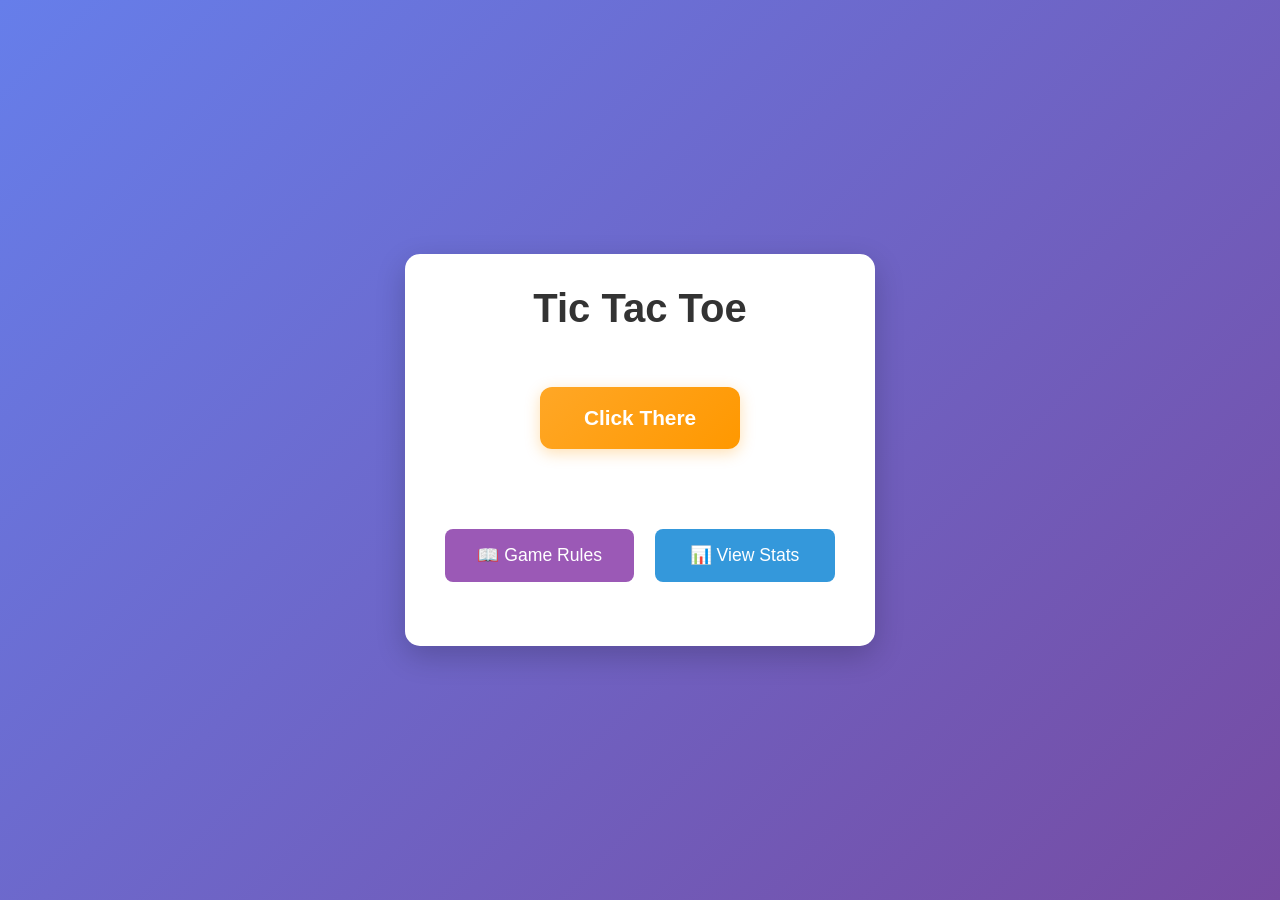
==== Game-main/index.html @ aa15bfc2 "Add files via upload reupload" ====
<!DOCTYPE html>
<html lang="en">
<head>
    <meta charset="UTF-8">
    <meta name="viewport" content="width=device-width, initial-scale=1.0">
    <title>Tic Tac Toe</title>
    <link rel="stylesheet" href="index.css">
</head>
<body>
    <div class="container">
        <h1>Tic Tac Toe</h1>
        <div class="game-modes" id="gameModes">
            <div class="mode-selection">
                <div class="player-modes">

                    <div class="timer-modes">
                        <button class="timer-btn blitz" id="pvcBlitzBtn">Click There</button>
                    </div>
                </div>
            </div>
            <button class="rules-btn" id="rulesBtn">📖 Game Rules</button>
            <button class="stats-btn" id="statsBtn">📊 View Stats</button>
        </div>
        
        <!-- Stats Menu -->
        <div class="stats-menu" id="statsMenu" style="display: none;">
            <h3>📊 Game Statistics</h3>
            <div class="stats-content">
                <div class="stats-display" id="statsDisplay">
                    <!-- Stats will be populated by JavaScript -->
                </div>
                <div class="stats-controls">
                    <button class="export-btn" id="exportLogBtn">📥 Export Log</button>
                    <button class="clear-btn" id="clearStatsBtn">🗑️ Clear Stats</button>
                </div>
            </div>
            <button class="back-btn" id="backFromStatsBtn">← Back to Menu</button>
        </div>
        
        <div class="rules-menu" id="rulesMenu" style="display: none;">
            <h3>🎮 Game Rules</h3>
            <div class="rules-content">
                <div class="rule-section">
                    <h3>⏰ Basic Rules</h3>
                    <ul>
                        <li><strong>Timer Mode:</strong> 🔥 <strong>3</strong> seconds per move</li>
                        <li><strong>Timeout Rule:</strong> If time runs out, the player loses the game immediately</li>
                        <li><strong>Winning:</strong> Get 3 X's or O's in a row (horizontal, vertical, or diagonal)</li>
                        <li><strong>Special Rule:</strong> Game continues if a swap or explosion happens during a winning turn</li>
                    </ul>
                </div>
                
                <div class="rule-section">
                    <h3>🎨 Color Effects</h3>
                    <div class="color-rules">
                        <div class="color-rule">
                            <span class="color-demo red">🔴</span>
                            <div>
                                <strong>Red - Bomb:</strong> Places a 💣 instead of X/O<br>
                                <small>Explodes in 2-3 turns, clears a random row or column</small>
                            </div>
                        </div>
                        <div class="color-rule">
                            <span class="color-demo blue">🔵</span>
                            <div>
                                <strong>Blue - Shield:</strong> Protects the cell with a glass barrier<br>
                                <small>Shields protect against ONE bomb explosion, then shatter with glass break effect</small>
                            </div>
                        </div>
                        <div class="color-rule">
                            <span class="color-demo purple">🟣</span>
                            <div>
                                <strong>Purple - Exchange:</strong> Places your piece and exchanges it with a random cell<br>
                                <small>Black hole effect shows the exchange between your piece and any random cell</small>
                            </div>
                        </div>
                    </div>
                </div>
                
                
               
            </div>
            <button class="back-btn" id="backToMenuBtn">← Back to Menu</button>
        </div>
        
        <div class="game-info" id="gameInfo" style="display: none;">
            <div class="status" id="status">Player X's turn</div>
            <div class="timer-container" id="timerContainer">
                <div class="timer-label">Time Left:</div>
                <div class="timer-display" id="timerDisplay">3</div>
                <div class="timer-bar">
                    <div class="timer-fill" id="timerFill"></div>
                </div>
            </div>
            <div class="game-controls">
                <button class="reset-btn" id="resetBtn">Reset Game</button>
                <button class="back-btn" id="backBtn">Back to Menu</button>
            </div>
        </div>
        
        <div class="game-board-container" id="gameBoardContainer" style="display: none;">
            <div class="game-board" id="gameBoard">
                <div class="cell" data-index="0"></div>
                <div class="cell" data-index="1"></div>
                <div class="cell" data-index="2"></div>
                <div class="cell" data-index="3"></div>
                <div class="cell" data-index="4"></div>
                <div class="cell" data-index="5"></div>
                <div class="cell" data-index="6"></div>
                <div class="cell" data-index="7"></div>
                <div class="cell" data-index="8"></div>
            </div>
        </div>
    </div>
    
    <!-- End Game Overlay -->
    <div class="game-end-overlay" id="gameEndOverlay" style="display: none;">
        <div class="end-game-modal">
            <div class="end-game-icon" id="endGameIcon">🎉</div>
            <h2 class="end-game-title" id="endGameTitle">You Win!</h2>
            <p class="end-game-message" id="endGameMessage">Congratulations! You got 4 in a row!</p>
            <button class="try-again-btn" id="tryAgainBtn">
                <span class="try-again-icon">🔄</span>
                Try Again
            </button>
        </div>
    </div>
    
    <script src="gameLogger.js"></script>
    <script src="index.js"></script>
</body>
</html>
---- Game-main/index.css ----
* {
    margin: 0;
    padding: 0;
    box-sizing: border-box;
}

body {
    font-family: 'Arial', sans-serif;
    background: linear-gradient(135deg, #667eea 0%, #764ba2 100%);
    min-height: 100vh;
    display: flex;
    justify-content: center;
    align-items: center;
    /* Prevent scrollbar flickering during animations */
    overflow-x: hidden;
    padding: 1rem;
}

.container {
    text-align: center;
    background: white;
    padding: 2rem;
    border-radius: 15px;
    box-shadow: 0 10px 30px rgba(0, 0, 0, 0.2);
    /* Prevent container resize during animations */
    min-width: 400px;
    max-width: 90vw;
    box-sizing: border-box;
}

h1 {
    color: #333;
    margin-bottom: 1.5rem;
    font-size: 2.5rem;
}

.game-modes {
    margin-bottom: 2rem;
}

.game-modes h2 {
    color: #333;
    margin-bottom: 1.5rem;
    font-size: 1.8rem;
}

.mode-selection {
    display: flex;
    flex-direction: column;
    gap: 2rem;
    margin-bottom: 2rem;
}

.player-modes {
    text-align: center;
}

.player-modes h3 {
    color: #333;
    margin-bottom: 1rem;
    font-size: 1.3rem;
}

.timer-modes {
    display: flex;
    justify-content: center;
    align-items: center;
    gap: 1.5rem;
    flex-wrap: wrap;
    margin: 2rem 0;
}

.timer-btn {
    border: none;
    padding: 1.2rem 2.5rem;
    border-radius: 12px;
    font-size: 1.3rem;
    cursor: pointer;
    transition: all 0.3s ease;
    min-width: 200px;
    font-weight: bold;
    color: white;
    position: relative;
    overflow: hidden;
    animation: button-pulse 2s ease-in-out infinite;
    box-shadow: 0 4px 15px rgba(255, 152, 0, 0.3);
}

.timer-btn.blitz {
    background: linear-gradient(135deg, #ffa726 0%, #ff9800 100%);
}

.timer-btn.blitz:hover {
    background: linear-gradient(135deg, #ff9800 0%, #f57c00 100%);
    transform: translateY(-3px) scale(1.05);
    box-shadow: 0 8px 25px rgba(255, 152, 0, 0.6);
    animation: button-hover-glow 0.6s ease-in-out infinite alternate;
}

.rules-btn {
    background: #9b59b6;
    color: white;
    border: none;
    padding: 1rem 2rem;
    margin: 1rem 0.5rem 0 0.5rem;
    border-radius: 8px;
    font-size: 1.1rem;
    cursor: pointer;
    transition: background 0.3s ease;
    min-width: 180px;
}

.rules-btn:hover {
    background: #8e44ad;
}

.stats-btn {
    background: #3498db;
    color: white;
    border: none;
    padding: 1rem 2rem;
    margin: 1rem 0.5rem 0 0.5rem;
    border-radius: 8px;
    font-size: 1.1rem;
    cursor: pointer;
    transition: background 0.3s ease;
    min-width: 180px;
}

.stats-btn:hover {
    background: #2980b9;
}

.rules-menu {
    text-align: left;
    max-width: 600px;
    margin: 0 auto;
}

.stats-menu {
    text-align: left;
    max-width: 600px;
    margin: 0 auto;
}

.rules-menu h2, .stats-menu h3 {
    text-align: center;
    color: #333;
    margin-bottom: 1.5rem;
    font-size: 2rem;
}

.rules-content, .stats-content {
    background: rgba(255, 255, 255, 0.1);
    padding: 1.5rem;
    border-radius: 10px;
    margin-bottom: 1.5rem;
    max-height: 400px;
    overflow-y: auto;
}

.stats-display {
    margin-bottom: 1.5rem;
}

.stat-item {
    display: flex;
    justify-content: space-between;
    align-items: center;
    padding: 0.8rem 0;
    border-bottom: 1px solid rgba(0, 0, 0, 0.1);
}

.stat-item:last-child {
    border-bottom: none;
}

.stat-label {
    font-weight: bold;
    color: #333;
}

.stat-value {
    color: #666;
    font-weight: bold;
}

.stat-value.win {
    color: #27ae60;
}

.stat-value.loss {
    color: #e74c3c;
}

.stat-value.draw {
    color: #f39c12;
}

.stat-value.timeout {
    color: #8e44ad;
}

.stats-controls {
    display: flex;
    gap: 1rem;
    justify-content: center;
    flex-wrap: wrap;
}

.export-btn, .clear-btn {
    background: #27ae60;
    color: white;
    border: none;
    padding: 0.8rem 1.5rem;
    border-radius: 8px;
    font-size: 1rem;
    cursor: pointer;
    transition: background 0.3s ease;
    flex: 1;
    max-width: 150px;
}

.export-btn:hover {
    background: #229954;
}

.clear-btn {
    background: #e74c3c;
}

.clear-btn:hover {
    background: #c0392b;
}

.rule-section {
    margin-bottom: 1.5rem;
    padding-bottom: 1rem;
    border-bottom: 1px solid rgba(0, 0, 0, 0.1);
}

.rule-section:last-child {
    border-bottom: none;
    margin-bottom: 0;
}

.rule-section h3 {
    color: #444;
    margin-bottom: 0.8rem;
    font-size: 1.3rem;
}

.rule-section ul {
    list-style: none;
    padding-left: 0;
}

.rule-section li {
    margin-bottom: 0.5rem;
    padding-left: 1rem;
    position: relative;
}

.rule-section li::before {
    content: "•";
    color: #667eea;
    font-weight: bold;
    position: absolute;
    left: 0;
}

.rule-section strong {
    color: #333;
}

.rule-section small {
    color: #666;
    font-style: italic;
}

.color-rules {
    display: flex;
    flex-direction: column;
    gap: 1rem;
}

.color-rule {
    display: flex;
    align-items: flex-start;
    gap: 1rem;
    padding: 0.8rem;
    background: rgba(255, 255, 255, 0.5);
    border-radius: 8px;
}

.color-demo {
    font-size: 1.5rem;
    min-width: 30px;
    text-align: center;
}

.color-demo.red {
    filter: drop-shadow(0 0 5px rgba(229, 62, 62, 0.6));
}

.color-demo.blue {
    filter: drop-shadow(0 0 5px rgba(43, 119, 230, 0.6));
}

.color-demo.purple {
    filter: drop-shadow(0 0 5px rgba(156, 39, 176, 0.6));
}

.game-info {
    margin-bottom: 1.5rem;
}

.status {
    font-size: 1.2rem;
    font-weight: bold;
    color: #555;
    margin-bottom: 1rem;
}

.timer-container {
    margin-bottom: 1rem;
    padding: 1rem;
    background: rgba(255, 255, 255, 0.1);
    border-radius: 10px;
    border: 2px solid #ddd;
    transition: all 0.3s ease;
}

.timer-container.warning {
    border-color: #ff6b6b;
    background: rgba(255, 107, 107, 0.1);
    animation: timer-warning 0.5s ease-in-out infinite alternate;
}

.timer-label {
    font-size: 0.9rem;
    color: #666;
    margin-bottom: 0.5rem;
}

.timer-display {
    font-size: 2rem;
    font-weight: bold;
    color: #333;
    margin-bottom: 0.5rem;
    transition: color 0.3s ease;
}

.timer-display.warning {
    color: #ff4757;
    animation: timer-pulse 0.3s ease-in-out infinite alternate;
}

.timer-bar {
    width: 100%;
    height: 8px;
    background: #e0e0e0;
    border-radius: 4px;
    overflow: hidden;
}

.timer-fill {
    height: 100%;
    background: linear-gradient(90deg, #ffa726 0%, #ff9800 100%);
    border-radius: 4px;
    transition: width 0.1s linear, background 0.3s ease;
}

.timer-fill.warning {
    background: linear-gradient(90deg, #ff6b6b 0%, #ff4757 100%) !important;
    animation: timer-bar-pulse 0.2s ease-in-out infinite alternate;
}

.game-controls {
    display: flex;
    justify-content: center;
    gap: 1rem;
    margin-top: 1rem;
}

.reset-btn, .back-btn {
    background: #667eea;
    color: white;
    border: none;
    padding: 0.8rem 1.5rem;
    border-radius: 8px;
    font-size: 1rem;
    cursor: pointer;
    transition: background 0.3s ease;
    flex: 1;
    max-width: 150px;
}

.reset-btn:hover, .back-btn:hover {
    background: #5a6fd8;
}

.back-btn {
    background: #95a5a6;
}

.back-btn:hover {
    background: #7f8c8d;
}

.game-board-container {
    /* Fixed container to prevent layout shifts during animations */
    width: 310px;
    height: 310px;
    margin: 0 auto;
    display: flex;
    justify-content: center;
    align-items: center;
    /* Ensure animations don't affect layout */
    overflow: visible;
}

.game-board {
    display: grid;
    grid-template-columns: repeat(3, 1fr);
    gap: 5px;
    width: 300px;
    height: 300px;
    background: #333;
    padding: 5px;
    border-radius: 10px;
    /* Fix for resize bug - contain animations within fixed bounds */
    transform-origin: center center;
    will-change: transform;
}

.cell {
    width: 90px;
    height: 90px;
    background: white;
    display: flex;
    justify-content: center;
    align-items: center;
    font-size: 2rem;
    font-weight: bold;
    cursor: pointer;
    transition: background 0.3s ease;
    border-radius: 5px;
    position: relative;
    overflow: hidden;
}

.cell.color-red {
    background: #e53e3e !important;
    animation: pulse-red 0.5s ease-in-out;
}

.cell.color-blue {
    background: #2b77e6 !important;
    animation: pulse-blue 0.5s ease-in-out;
}

.cell.shielded {
    background: linear-gradient(135deg, 
        rgba(255, 255, 255, 0.3) 0%, 
        rgba(43, 119, 230, 0.4) 25%, 
        rgba(255, 255, 255, 0.2) 50%, 
        rgba(43, 119, 230, 0.4) 75%, 
        rgba(255, 255, 255, 0.3) 100%) !important;
    backdrop-filter: blur(10px);
    border: 2px solid rgba(43, 119, 230, 0.6);
    box-shadow: 
        inset 0 1px 0 rgba(255, 255, 255, 0.6),
        inset 0 -1px 0 rgba(0, 0, 0, 0.1),
        0 0 20px rgba(43, 119, 230, 0.4);
    animation: glass-shimmer 2s ease-in-out infinite;
}

.cell.color-purple {
    background: #9c27b0 !important;
    animation: pulse-purple 0.5s ease-in-out;
}

.cell.bomb-active {
    background: #ff4757 !important;
    animation: bomb-pulse 1s ease-in-out infinite;
}

.cell.exploding {
    animation: mega-explosion 1.5s ease-out;
    z-index: 20;
}

.cell.enhanced-swap {
    animation: enhanced-swap-animation 2s ease-in-out;
    z-index: 15;
}

.cell.swap-trail {
    animation: swap-trail-effect 2s ease-in-out;
    z-index: 12;
}

@keyframes pulse-red {
    0% { transform: scale(1); }
    50% { transform: scale(1.05); box-shadow: 0 0 20px rgba(229, 62, 62, 0.6); }
    100% { transform: scale(1); }
}

@keyframes pulse-blue {
    0% { transform: scale(1); }
    50% { transform: scale(1.05); box-shadow: 0 0 20px rgba(43, 119, 230, 0.6); }
    100% { transform: scale(1); }
}

@keyframes pulse-purple {
    0% { transform: scale(1); }
    50% { transform: scale(1.05); box-shadow: 0 0 20px rgba(156, 39, 176, 0.6); }
    100% { transform: scale(1); }
}

@keyframes glass-shimmer {
    0% { 
        background: linear-gradient(135deg, 
            rgba(255, 255, 255, 0.3) 0%, 
            rgba(43, 119, 230, 0.4) 25%, 
            rgba(255, 255, 255, 0.2) 50%, 
            rgba(43, 119, 230, 0.4) 75%, 
            rgba(255, 255, 255, 0.3) 100%) !important;
    }
    50% { 
        background: linear-gradient(135deg, 
            rgba(255, 255, 255, 0.5) 0%, 
            rgba(43, 119, 230, 0.6) 25%, 
            rgba(255, 255, 255, 0.4) 50%, 
            rgba(43, 119, 230, 0.6) 75%, 
            rgba(255, 255, 255, 0.5) 100%) !important;
    }
    100% { 
        background: linear-gradient(135deg, 
            rgba(255, 255, 255, 0.3) 0%, 
            rgba(43, 119, 230, 0.4) 25%, 
            rgba(255, 255, 255, 0.2) 50%, 
            rgba(43, 119, 230, 0.4) 75%, 
            rgba(255, 255, 255, 0.3) 100%) !important;
    }
}

@keyframes timer-warning {
    0% { 
        box-shadow: 0 0 5px rgba(255, 107, 107, 0.5);
        transform: scale(1);
        border-color: #ff6b6b;
    }
    50% { 
        box-shadow: 0 0 30px rgba(255, 71, 87, 1);
        transform: scale(1.05);
        border-color: #ff4757;
    }
    100% { 
        box-shadow: 0 0 5px rgba(255, 107, 107, 0.5);
        transform: scale(1);
        border-color: #ff6b6b;
    }
}

@keyframes timer-pulse {
    0% { 
        transform: scale(1);
        text-shadow: 0 0 5px rgba(255, 71, 87, 0.5);
    }
    100% { 
        transform: scale(1.05);
        text-shadow: 0 0 15px rgba(255, 71, 87, 0.8);
    }
}

@keyframes timer-bar-pulse {
    0% { 
        box-shadow: 0 0 5px rgba(255, 107, 107, 0.5);
    }
    100% { 
        box-shadow: 0 0 15px rgba(255, 107, 107, 0.8);
    }
}

@keyframes enhanced-swap-animation {
    0% { 
        transform: scale(1) rotate(0deg);
        opacity: 1;
        box-shadow: 0 0 0 rgba(196, 69, 105, 0);
        border-radius: 5px;
    }
    10% { 
        transform: scale(1.3) rotate(45deg);
        opacity: 0.9;
        box-shadow: 0 0 25px rgba(196, 69, 105, 0.7);
        border-radius: 50%;
    }
    25% { 
        transform: scale(0.7) rotate(180deg);
        opacity: 0.6;
        box-shadow: 0 0 40px rgba(196, 69, 105, 0.9);
        background: radial-gradient(circle, #e74c3c 0%, #9b59b6 50%, #3498db 100%);
    }
    50% { 
        transform: scale(0.3) rotate(360deg);
        opacity: 0.2;
        box-shadow: 0 0 60px rgba(196, 69, 105, 1);
        background: radial-gradient(circle, #f39c12 0%, #e74c3c 30%, #9b59b6 70%);
        border-radius: 50%;
    }
    75% { 
        transform: scale(0.7) rotate(540deg);
        opacity: 0.6;
        box-shadow: 0 0 40px rgba(196, 69, 105, 0.9);
        background: radial-gradient(circle, #3498db 0%, #9b59b6 50%, #e74c3c 100%);
    }
    90% { 
        transform: scale(1.3) rotate(675deg);
        opacity: 0.9;
        box-shadow: 0 0 25px rgba(196, 69, 105, 0.7);
        border-radius: 50%;
    }
    100% { 
        transform: scale(1) rotate(720deg);
        opacity: 1;
        box-shadow: 0 0 0 rgba(196, 69, 105, 0);
        border-radius: 5px;
    }
}

@keyframes swap-trail-effect {
    0% { 
        box-shadow: 0 0 0 rgba(196, 69, 105, 0);
    }
    20% { 
        box-shadow: 
            0 0 20px rgba(196, 69, 105, 0.6),
            inset 0 0 20px rgba(255, 255, 255, 0.3);
    }
    50% { 
        box-shadow: 
            0 0 40px rgba(196, 69, 105, 0.8),
            inset 0 0 30px rgba(255, 255, 255, 0.5),
            0 0 60px rgba(155, 89, 182, 0.6);
    }
    80% { 
        box-shadow: 
            0 0 20px rgba(196, 69, 105, 0.6),
            inset 0 0 20px rgba(255, 255, 255, 0.3);
    }
    100% { 
        box-shadow: 0 0 0 rgba(196, 69, 105, 0);
    }
}

@keyframes black-hole-animation {
    0% { 
        opacity: 0;
        transform: scale(0) rotate(0deg);
        background: radial-gradient(circle, 
            rgba(0, 0, 0, 0) 0%, 
            rgba(75, 0, 130, 0.3) 30%, 
            rgba(0, 0, 0, 0.8) 70%, 
            rgba(0, 0, 0, 1) 100%);
        box-shadow: 0 0 0 rgba(75, 0, 130, 0);
    }
    15% { 
        opacity: 1;
        transform: scale(0.5) rotate(180deg);
        background: radial-gradient(circle, 
            rgba(138, 43, 226, 0.8) 0%, 
            rgba(75, 0, 130, 0.9) 30%, 
            rgba(25, 25, 112, 0.95) 70%, 
            rgba(0, 0, 0, 1) 100%);
        box-shadow: 0 0 30px rgba(75, 0, 130, 0.8);
    }
    30% { 
        opacity: 1;
        transform: scale(1) rotate(360deg);
        background: radial-gradient(circle, 
            rgba(255, 255, 255, 0.1) 0%, 
            rgba(138, 43, 226, 0.6) 20%, 
            rgba(75, 0, 130, 0.9) 40%, 
            rgba(25, 25, 112, 0.98) 70%, 
            rgba(0, 0, 0, 1) 100%);
        box-shadow: 
            0 0 50px rgba(75, 0, 130, 1),
            inset 0 0 30px rgba(0, 0, 0, 0.8);
    }
    50% { 
        opacity: 1;
        transform: scale(1.2) rotate(540deg);
        background: radial-gradient(circle, 
            rgba(255, 255, 255, 0.2) 0%, 
            rgba(138, 43, 226, 0.4) 15%, 
            rgba(75, 0, 130, 0.8) 35%, 
            rgba(25, 25, 112, 0.95) 60%, 
            rgba(0, 0, 0, 1) 100%);
        box-shadow: 
            0 0 80px rgba(75, 0, 130, 1),
            0 0 120px rgba(138, 43, 226, 0.6),
            inset 0 0 40px rgba(0, 0, 0, 0.9);
    }
    70% { 
        opacity: 1;
        transform: scale(1) rotate(720deg);
        background: radial-gradient(circle, 
            rgba(138, 43, 226, 0.6) 0%, 
            rgba(75, 0, 130, 0.9) 30%, 
            rgba(25, 25, 112, 0.98) 70%, 
            rgba(0, 0, 0, 1) 100%);
        box-shadow: 0 0 50px rgba(75, 0, 130, 0.8);
    }
    85% { 
        opacity: 1;
        transform: scale(0.5) rotate(900deg);
        background: radial-gradient(circle, 
            rgba(75, 0, 130, 0.3) 30%, 
            rgba(0, 0, 0, 0.8) 70%, 
            rgba(0, 0, 0, 1) 100%);
        box-shadow: 0 0 20px rgba(75, 0, 130, 0.4);
    }
    100% { 
        opacity: 0;
        transform: scale(0) rotate(1080deg);
        background: radial-gradient(circle, 
            rgba(0, 0, 0, 0) 0%, 
            rgba(75, 0, 130, 0) 30%, 
            rgba(0, 0, 0, 0) 70%, 
            rgba(0, 0, 0, 0) 100%);
        box-shadow: 0 0 0 rgba(75, 0, 130, 0);
    }
}

@keyframes black-hole-pull {
    0% { 
        transform: scale(1);
        filter: brightness(1);
    }
    20% { 
        transform: scale(0.95);
        filter: brightness(0.8) blur(1px);
    }
    40% { 
        transform: scale(0.9);
        filter: brightness(0.6) blur(2px);
    }
    60% { 
        transform: scale(0.95);
        filter: brightness(0.8) blur(1px);
    }
    80% { 
        transform: scale(1.05);
        filter: brightness(1.2);
    }
    100% { 
        transform: scale(1);
        filter: brightness(1);
    }
}

.cell.black-hole-pull {
    animation: black-hole-pull 3s ease-in-out;
}

@keyframes bomb-pulse {
    0% { box-shadow: 0 0 5px rgba(255, 71, 87, 0.5); }
    50% { box-shadow: 0 0 20px rgba(255, 71, 87, 0.8); }
    100% { box-shadow: 0 0 5px rgba(255, 71, 87, 0.5); }
}

@keyframes mega-explosion {
    0% { 
        transform: scale(1) rotate(0deg); 
        background: #ff4757;
        box-shadow: 0 0 0 rgba(255, 71, 87, 0);
        border-radius: 5px;
    }
    10% { 
        transform: scale(1.2) rotate(5deg); 
        background: #ff6348;
        box-shadow: 0 0 20px rgba(255, 99, 72, 0.6);
    }
    20% { 
        transform: scale(1.8) rotate(-10deg); 
        background: #ff7675;
        box-shadow: 0 0 40px rgba(255, 118, 117, 0.8);
        border-radius: 50%;
    }
    30% { 
        transform: scale(2.5) rotate(15deg); 
        background: radial-gradient(circle, #ffeb3b 0%, #ff9800 30%, #f44336 70%);
        box-shadow: 
            0 0 60px rgba(255, 235, 59, 1),
            0 0 100px rgba(255, 152, 0, 0.8),
            0 0 140px rgba(244, 67, 54, 0.6);
    }
    50% { 
        transform: scale(3.2) rotate(-20deg); 
        background: radial-gradient(circle, #fff 0%, #ffeb3b 20%, #ff5722 50%, #d32f2f 80%);
        box-shadow: 
            0 0 80px rgba(255, 255, 255, 1),
            0 0 120px rgba(255, 235, 59, 1),
            0 0 160px rgba(255, 87, 34, 0.8),
            0 0 200px rgba(211, 47, 47, 0.6);
        border-radius: 50%;
    }
    70% { 
        transform: scale(2.8) rotate(25deg); 
        background: radial-gradient(circle, #ffeb3b 0%, #ff9800 40%, #f44336 80%);
        box-shadow: 
            0 0 60px rgba(255, 235, 59, 0.8),
            0 0 100px rgba(255, 152, 0, 0.6),
            0 0 140px rgba(244, 67, 54, 0.4);
    }
    85% { 
        transform: scale(1.5) rotate(-10deg); 
        background: #fdcb6e;
        box-shadow: 0 0 30px rgba(253, 203, 110, 0.6);
        border-radius: 20%;
    }
    100% { 
        transform: scale(1) rotate(0deg); 
        background: white;
        box-shadow: none;
        border-radius: 5px;
    }
}

.cell:hover {
    background: #f0f0f0;
}

.cell.x {
    color: #e74c3c;
}

.cell.o {
    color: #3498db;
}

.winner {
    background: #2ecc71 !important;
    color: white !important;
}

.game-over .cell {
    cursor: not-allowed;
}

.game-over .cell:hover {
    background: white;
}

/* Winning and Losing Animations */
.winning-animation {
    animation: board-celebration 3s ease-in-out;
}

.losing-animation {
    animation: board-defeat 3s ease-in-out;
}

.cell.celebration {
    animation: cell-celebration 2s ease-in-out;
}

.cell.defeat {
    animation: cell-defeat 2s ease-in-out;
}

.cell.vanish {
    animation: cell-vanish 2.5s ease-in-out forwards;
}

@keyframes board-celebration {
    0% { transform: scale(1); }
    20% { transform: scale(1.02) rotate(1deg); }
    40% { transform: scale(1.04) rotate(-1deg); }
    60% { transform: scale(1.02) rotate(0.5deg); }
    80% { transform: scale(1.01) rotate(-0.5deg); }
    100% { transform: scale(1) rotate(0deg); }
}

@keyframes board-defeat {
    0% { transform: scale(1); filter: brightness(1); }
    25% { transform: scale(0.98); filter: brightness(0.8) grayscale(0.2); }
    50% { transform: scale(0.96); filter: brightness(0.6) grayscale(0.4); }
    75% { transform: scale(0.98); filter: brightness(0.8) grayscale(0.2); }
    100% { transform: scale(1); filter: brightness(1) grayscale(0); }
}

@keyframes cell-celebration {
    0% { 
        transform: scale(1) rotate(0deg);
        background: white;
        box-shadow: 0 0 0 rgba(255, 215, 0, 0);
    }
    25% { 
        transform: scale(1.2) rotate(10deg);
        background: linear-gradient(45deg, #ffd700, #ffed4e);
        box-shadow: 0 0 20px rgba(255, 215, 0, 0.8);
    }
    50% { 
        transform: scale(1.3) rotate(-10deg);
        background: linear-gradient(45deg, #ffed4e, #ffd700);
        box-shadow: 0 0 30px rgba(255, 215, 0, 1);
    }
    75% { 
        transform: scale(1.1) rotate(5deg);
        background: linear-gradient(45deg, #ffd700, #ffed4e);
        box-shadow: 0 0 20px rgba(255, 215, 0, 0.8);
    }
    100% { 
        transform: scale(1) rotate(0deg);
        background: white;
        box-shadow: 0 0 0 rgba(255, 215, 0, 0);
    }
}

@keyframes cell-defeat {
    0% { 
        transform: scale(1);
        background: white;
        filter: brightness(1);
    }
    25% { 
        transform: scale(0.9);
        background: #bdc3c7;
        filter: brightness(0.8) grayscale(0.5);
    }
    50% { 
        transform: scale(0.8);
        background: #95a5a6;
        filter: brightness(0.6) grayscale(0.8);
    }
    75% { 
        transform: scale(0.9);
        background: #bdc3c7;
        filter: brightness(0.8) grayscale(0.5);
    }
    100% { 
        transform: scale(1);
        background: white;
        filter: brightness(1) grayscale(0);
    }
}

@keyframes cell-vanish {
    0% { 
        transform: scale(1) rotate(0deg);
        opacity: 1;
        filter: brightness(1) blur(0px);
        color: inherit;
    }
    20% { 
        transform: scale(1.1) rotate(10deg);
        opacity: 0.8;
        filter: brightness(0.8) blur(1px);
        color: #e74c3c;
    }
    40% { 
        transform: scale(0.9) rotate(-15deg);
        opacity: 0.6;
        filter: brightness(0.6) blur(2px);
        color: #c0392b;
    }
    60% { 
        transform: scale(0.7) rotate(20deg);
        opacity: 0.4;
        filter: brightness(0.4) blur(3px);
        color: #a93226;
    }
    80% { 
        transform: scale(0.3) rotate(-30deg);
        opacity: 0.2;
        filter: brightness(0.2) blur(4px);
        color: #922b21;
    }
    100% { 
        transform: scale(0) rotate(45deg);
        opacity: 0;
        filter: brightness(0) blur(5px);
        color: transparent;
    }
}

@keyframes confetti-fall {
    0% { 
        transform: translateY(-10px) rotate(0deg);
        opacity: 1;
    }
    100% { 
        transform: translateY(100vh) rotate(720deg);
        opacity: 0;
    }
}

@keyframes rain-fall {
    0% { 
        transform: translateY(-20px);
        opacity: 0.7;
    }
    100% { 
        transform: translateY(100vh);
        opacity: 0;
    }
}

@keyframes vanish-particle {
    0% { 
        transform: translate(0, 0) scale(1);
        opacity: 1;
        background: #e74c3c;
    }
    50% { 
        transform: translate(calc(var(--end-x) - 50%), calc(var(--end-y) - 50%)) scale(1.2);
        opacity: 0.8;
        background: #c0392b;
    }
    100% { 
        transform: translate(calc(var(--end-x) - 100%), calc(var(--end-y) - 100%)) scale(0);
        opacity: 0;
        background: #922b21;
    }
}

/* Responsive design */
@media (max-width: 768px) {
    .container {
        min-width: 320px;
        padding: 1rem;
    }
    
    .game-board-container {
        width: 280px;
        height: 280px;
    }
    
    .game-board {
        width: 270px;
        height: 270px;
    }
    
    .cell {
        width: 80px;
        height: 80px;
        font-size: 1.8rem;
    }
}

/* Button Animations */
@keyframes button-pulse {
    0% { 
        transform: scale(1);
        box-shadow: 0 4px 15px rgba(255, 152, 0, 0.3);
    }
    50% { 
        transform: scale(1.02);
        box-shadow: 0 6px 20px rgba(255, 152, 0, 0.5);
    }
    100% { 
        transform: scale(1);
        box-shadow: 0 4px 15px rgba(255, 152, 0, 0.3);
    }
}

@keyframes button-hover-glow {
    0% { 
        box-shadow: 0 8px 25px rgba(255, 152, 0, 0.6);
    }
    100% { 
        box-shadow: 0 12px 35px rgba(255, 152, 0, 0.8);
    }
}

/* Add a subtle shine effect */
.timer-btn::before {
    content: '';
    position: absolute;
    top: 0;
    left: -100%;
    width: 100%;
    height: 100%;
    background: linear-gradient(90deg, transparent, rgba(255, 255, 255, 0.3), transparent);
    transition: left 0.6s ease;
}

.timer-btn:hover::before {
    left: 100%;
}
/* Glass Break Effect for Shield Destruction */
.cell.shield-breaking {
    animation: glass-break 1s ease-out forwards;
}

@keyframes glass-break {
    0% { 
        background: linear-gradient(135deg, 
            rgba(255, 255, 255, 0.3) 0%, 
            rgba(43, 119, 230, 0.4) 25%, 
            rgba(255, 255, 255, 0.2) 50%, 
            rgba(43, 119, 230, 0.4) 75%, 
            rgba(255, 255, 255, 0.3) 100%) !important;
        border: 2px solid rgba(43, 119, 230, 0.6);
        box-shadow: 
            inset 0 1px 0 rgba(255, 255, 255, 0.6),
            inset 0 -1px 0 rgba(0, 0, 0, 0.1),
            0 0 20px rgba(43, 119, 230, 0.4);
        transform: scale(1);
        opacity: 1;
    }
    20% { 
        background: linear-gradient(135deg, 
            rgba(255, 255, 255, 0.8) 0%, 
            rgba(43, 119, 230, 0.8) 25%, 
            rgba(255, 255, 255, 0.6) 50%, 
            rgba(43, 119, 230, 0.8) 75%, 
            rgba(255, 255, 255, 0.8) 100%) !important;
        border: 2px solid rgba(43, 119, 230, 1);
        box-shadow: 
            inset 0 2px 0 rgba(255, 255, 255, 1),
            inset 0 -2px 0 rgba(0, 0, 0, 0.3),
            0 0 40px rgba(43, 119, 230, 0.8);
        transform: scale(1.05);
    }
    40% { 
        background: linear-gradient(135deg, 
            rgba(255, 255, 255, 0.1) 0%, 
            rgba(43, 119, 230, 0.2) 25%, 
            rgba(255, 255, 255, 0.05) 50%, 
            rgba(43, 119, 230, 0.2) 75%, 
            rgba(255, 255, 255, 0.1) 100%) !important;
        border: 2px solid rgba(43, 119, 230, 0.3);
        box-shadow: 
            inset 0 0 10px rgba(255, 255, 255, 0.3),
            0 0 20px rgba(43, 119, 230, 0.2);
        transform: scale(0.95);
        opacity: 0.7;
    }
    60% { 
        background: rgba(255, 255, 255, 0.05) !important;
        border: 1px solid rgba(43, 119, 230, 0.1);
        box-shadow: none;
        transform: scale(0.9);
        opacity: 0.4;
    }
    80% { 
        background: transparent !important;
        border: none;
        transform: scale(0.85);
        opacity: 0.2;
    }
    100% { 
        background: white !important;
        border: none;
        box-shadow: none;
        transform: scale(1);
        opacity: 1;
    }
}

/* Glass shard particles effect */
.cell.glass-shards::after {
    content: '';
    position: absolute;
    top: 0;
    left: 0;
    right: 0;
    bottom: 0;
    background: radial-gradient(circle at 30% 30%, rgba(43, 119, 230, 0.3) 2px, transparent 2px),
                radial-gradient(circle at 70% 20%, rgba(255, 255, 255, 0.4) 1px, transparent 1px),
                radial-gradient(circle at 20% 80%, rgba(43, 119, 230, 0.2) 1.5px, transparent 1.5px),
                radial-gradient(circle at 80% 70%, rgba(255, 255, 255, 0.3) 1px, transparent 1px),
                radial-gradient(circle at 50% 60%, rgba(43, 119, 230, 0.25) 1px, transparent 1px);
    animation: glass-shards-fall 0.8s ease-out forwards;
    pointer-events: none;
}

@keyframes glass-shards-fall {
    0% { 
        opacity: 1;
        transform: scale(1) rotate(0deg);
    }
    50% { 
        opacity: 0.6;
        transform: scale(1.2) rotate(180deg);
    }
    100% { 
        opacity: 0;
        transform: scale(0.5) rotate(360deg) translateY(20px);
    }
}
/* End Game Overlay */
.game-end-overlay {
    position: fixed;
    top: 0;
    left: 0;
    width: 100%;
    height: 100%;
    background: rgba(0, 0, 0, 0);
    display: flex;
    justify-content: center;
    align-items: center;
    z-index: 1000;
    backdrop-filter: blur(0px);
    transition: all 0.6s ease;
}

.game-end-overlay.show {
    background: rgba(0, 0, 0, 0.8);
    backdrop-filter: blur(10px);
    animation: overlay-fade-in 0.6s ease-out;
}

.end-game-modal {
    background: linear-gradient(135deg, #667eea 0%, #764ba2 100%);
    padding: 3rem 2.5rem;
    border-radius: 20px;
    text-align: center;
    box-shadow: 0 20px 60px rgba(0, 0, 0, 0.3);
    transform: scale(0) rotate(180deg);
    opacity: 0;
    transition: all 0.6s cubic-bezier(0.68, -0.55, 0.265, 1.55);
    max-width: 400px;
    width: 90%;
    border: 3px solid rgba(255, 255, 255, 0.2);
}

.game-end-overlay.show .end-game-modal {
    transform: scale(1) rotate(0deg);
    opacity: 1;
    animation: modal-bounce 0.8s cubic-bezier(0.68, -0.55, 0.265, 1.55) 0.2s both;
}

.end-game-icon {
    font-size: 4rem;
    margin-bottom: 1rem;
    animation: icon-pulse 2s ease-in-out infinite;
    display: inline-block;
}

.end-game-title {
    color: white;
    font-size: 2.5rem;
    margin-bottom: 1rem;
    text-shadow: 0 2px 10px rgba(0, 0, 0, 0.3);
    animation: title-glow 3s ease-in-out infinite alternate;
}

.end-game-message {
    color: rgba(255, 255, 255, 0.9);
    font-size: 1.2rem;
    margin-bottom: 2rem;
    line-height: 1.5;
}

.try-again-btn {
    background: linear-gradient(135deg, #ffa726 0%, #ff9800 100%);
    color: white;
    border: none;
    padding: 1rem 2.5rem;
    border-radius: 50px;
    font-size: 1.3rem;
    font-weight: bold;
    cursor: pointer;
    transition: all 0.3s ease;
    box-shadow: 0 8px 25px rgba(255, 152, 0, 0.4);
    display: flex;
    align-items: center;
    justify-content: center;
    gap: 0.8rem;
    margin: 0 auto;
    min-width: 180px;
    position: relative;
    overflow: hidden;
}

.try-again-btn:hover {
    background: linear-gradient(135deg, #ff9800 0%, #f57c00 100%);
    transform: translateY(-3px) scale(1.05);
    box-shadow: 0 12px 35px rgba(255, 152, 0, 0.6);
}

.try-again-btn:active {
    transform: translateY(-1px) scale(1.02);
}

.try-again-icon {
    font-size: 1.4rem;
    animation: rotate-icon 2s linear infinite;
}

.try-again-btn:hover .try-again-icon {
    animation: rotate-icon 0.5s linear infinite;
}

/* Win/Lose specific styles */
.end-game-modal.win {
    background: linear-gradient(135deg, #4CAF50 0%, #45a049 100%);
    border-color: rgba(255, 255, 255, 0.3);
}

.end-game-modal.lose {
    background: linear-gradient(135deg, #f44336 0%, #d32f2f 100%);
    border-color: rgba(255, 255, 255, 0.2);
}

.end-game-modal.draw {
    background: linear-gradient(135deg, #ff9800 0%, #f57c00 100%);
    border-color: rgba(255, 255, 255, 0.25);
}

/* Animations */
@keyframes overlay-fade-in {
    0% { 
        background: rgba(0, 0, 0, 0);
        backdrop-filter: blur(0px);
    }
    100% { 
        background: rgba(0, 0, 0, 0.8);
        backdrop-filter: blur(10px);
    }
}

@keyframes modal-bounce {
    0% { 
        transform: scale(0) rotate(180deg);
        opacity: 0;
    }
    50% { 
        transform: scale(1.1) rotate(-10deg);
        opacity: 0.8;
    }
    70% { 
        transform: scale(0.95) rotate(5deg);
        opacity: 0.9;
    }
    100% { 
        transform: scale(1) rotate(0deg);
        opacity: 1;
    }
}

@keyframes icon-pulse {
    0% { 
        transform: scale(1);
        filter: drop-shadow(0 0 10px rgba(255, 255, 255, 0.3));
    }
    50% { 
        transform: scale(1.1);
        filter: drop-shadow(0 0 20px rgba(255, 255, 255, 0.6));
    }
    100% { 
        transform: scale(1);
        filter: drop-shadow(0 0 10px rgba(255, 255, 255, 0.3));
    }
}

@keyframes title-glow {
    0% { 
        text-shadow: 0 2px 10px rgba(0, 0, 0, 0.3);
    }
    100% { 
        text-shadow: 
            0 2px 10px rgba(0, 0, 0, 0.3),
            0 0 20px rgba(255, 255, 255, 0.4),
            0 0 30px rgba(255, 255, 255, 0.2);
    }
}

@keyframes rotate-icon {
    0% { transform: rotate(0deg); }
    100% { transform: rotate(360deg); }
}

/* Particle effects for end game */
.end-game-particles {
    position: absolute;
    top: 0;
    left: 0;
    width: 100%;
    height: 100%;
    pointer-events: none;
    overflow: hidden;
}

.particle {
    position: absolute;
    width: 8px;
    height: 8px;
    background: #ffd700;
    border-radius: 50%;
    animation: particle-float 3s ease-out forwards;
}

@keyframes particle-float {
    0% { 
        transform: translateY(0) rotate(0deg) scale(0);
        opacity: 1;
    }
    50% { 
        transform: translateY(-50px) rotate(180deg) scale(1);
        opacity: 0.8;
    }
    100% { 
        transform: translateY(-100px) rotate(360deg) scale(0);
        opacity: 0;
    }
}

/* Mobile responsive for end game overlay */
@media (max-width: 768px) {
    .end-game-modal {
        padding: 2rem 1.5rem;
        margin: 1rem;
    }
    
    .end-game-icon {
        font-size: 3rem;
    }
    
    .end-game-title {
        font-size: 2rem;
    }
    
    .end-game-message {
        font-size: 1.1rem;
    }
    
    .try-again-btn {
        padding: 0.8rem 2rem;
        font-size: 1.1rem;
        min-width: 160px;
    }
}
/* Birthday Celebration Styles */
.end-game-modal.birthday {
    background: linear-gradient(135deg, #ff69b4 0%, #ffd700 25%, #ff6347 50%, #98fb98 75%, #87ceeb 100%);
    border-color: rgba(255, 255, 255, 0.4);
    animation: birthday-rainbow 3s ease-in-out infinite;
}

@keyframes birthday-rainbow {
    0% { 
        background: linear-gradient(135deg, #ff69b4 0%, #ffd700 25%, #ff6347 50%, #98fb98 75%, #87ceeb 100%);
        transform: scale(1);
    }
    50% { 
        background: linear-gradient(135deg, #87ceeb 0%, #98fb98 25%, #ff6347 50%, #ffd700 75%, #ff69b4 100%);
        transform: scale(1.02);
    }
    100% { 
        background: linear-gradient(135deg, #ff69b4 0%, #ffd700 25%, #ff6347 50%, #98fb98 75%, #87ceeb 100%);
        transform: scale(1);
    }
}

/* Anyway Animation */
.anyway-overlay {
    position: fixed;
    top: 0;
    left: 0;
    width: 100%;
    height: 100%;
    background: rgba(0, 0, 0, 0);
    display: flex;
    justify-content: center;
    align-items: center;
    z-index: 999;
    transition: all 0.6s ease;
}

.anyway-overlay.show {
    background: rgba(0, 0, 0, 0.9);
}

.anyway-content {
    text-align: center;
    transform: scale(0);
    opacity: 0;
    transition: all 0.6s cubic-bezier(0.68, -0.55, 0.265, 1.55);
}

.anyway-overlay.show .anyway-content {
    transform: scale(1);
    opacity: 1;
}

.anyway-text {
    font-size: 4rem;
    color: #ffd700;
    font-weight: bold;
    text-shadow: 0 0 20px rgba(255, 215, 0, 0.8);
    margin-bottom: 1rem;
    animation: anyway-glow 2s ease-in-out infinite alternate;
}

.anyway-subtext {
    font-size: 1.5rem;
    color: #fff;
    opacity: 0.8;
    animation: anyway-fade 1s ease-in-out 0.5s both;
}

@keyframes anyway-glow {
    0% { 
        text-shadow: 0 0 20px rgba(255, 215, 0, 0.8);
        transform: scale(1);
    }
    100% { 
        text-shadow: 0 0 40px rgba(255, 215, 0, 1), 0 0 60px rgba(255, 215, 0, 0.6);
        transform: scale(1.05);
    }
}

@keyframes anyway-fade {
    0% { opacity: 0; transform: translateY(20px); }
    100% { opacity: 0.8; transform: translateY(0); }
}

/* Birthday Candles */
.birthday-candles {
    position: absolute;
    top: -30px;
    left: 50%;
    transform: translateX(-50%);
    display: flex;
    gap: 10px;
}

.birthday-candle {
    font-size: 1.5rem;
    animation: candle-flicker 1s ease-in-out infinite alternate;
}

@keyframes candle-flicker {
    0% { 
        transform: scale(1) rotate(-2deg);
        filter: brightness(1);
    }
    100% { 
        transform: scale(1.1) rotate(2deg);
        filter: brightness(1.2) drop-shadow(0 0 10px #ffd700);
    }
}

/* Birthday Confetti Animation */
@keyframes birthday-confetti-fall {
    0% { 
        transform: translateY(-20px) rotate(0deg);
        opacity: 1;
    }
    100% { 
        transform: translateY(100vh) rotate(720deg);
        opacity: 0;
    }
}

/* Birthday Balloon Animation */
@keyframes birthday-balloon-float {
    0% { 
        transform: translateY(0) rotate(0deg);
        opacity: 1;
    }
    50% { 
        transform: translateY(-30vh) rotate(10deg);
        opacity: 0.8;
    }
    100% { 
        transform: translateY(-100vh) rotate(-10deg);
        opacity: 0;
    }
}

/* Enhanced Birthday Icon Animation */
.end-game-modal.birthday .end-game-icon {
    animation: birthday-icon-celebration 2s ease-in-out infinite;
}

@keyframes birthday-icon-celebration {
    0% { 
        transform: scale(1) rotate(0deg);
        filter: drop-shadow(0 0 10px rgba(255, 215, 0, 0.5));
    }
    25% { 
        transform: scale(1.2) rotate(5deg);
        filter: drop-shadow(0 0 20px rgba(255, 105, 180, 0.8));
    }
    50% { 
        transform: scale(1.3) rotate(-5deg);
        filter: drop-shadow(0 0 30px rgba(255, 99, 71, 0.8));
    }
    75% { 
        transform: scale(1.2) rotate(5deg);
        filter: drop-shadow(0 0 20px rgba(152, 251, 152, 0.8));
    }
    100% { 
        transform: scale(1) rotate(0deg);
        filter: drop-shadow(0 0 10px rgba(135, 206, 235, 0.5));
    }
}

/* Birthday Title Animation */
.end-game-modal.birthday .end-game-title {
    animation: birthday-title-rainbow 3s ease-in-out infinite;
}

@keyframes birthday-title-rainbow {
    0% { 
        color: #ff69b4;
        text-shadow: 0 2px 10px rgba(255, 105, 180, 0.6);
    }
    20% { 
        color: #ffd700;
        text-shadow: 0 2px 10px rgba(255, 215, 0, 0.6);
    }
    40% { 
        color: #ff6347;
        text-shadow: 0 2px 10px rgba(255, 99, 71, 0.6);
    }
    60% { 
        color: #98fb98;
        text-shadow: 0 2px 10px rgba(152, 251, 152, 0.6);
    }
    80% { 
        color: #87ceeb;
        text-shadow: 0 2px 10px rgba(135, 206, 235, 0.6);
    }
    100% { 
        color: #ff69b4;
        text-shadow: 0 2px 10px rgba(255, 105, 180, 0.6);
    }
}

/* Mobile responsive for birthday elements */
@media (max-width: 768px) {
    .anyway-text {
        font-size: 3rem;
    }
    
    .anyway-subtext {
        font-size: 1.2rem;
    }
    
    .birthday-candles {
        top: -25px;
        gap: 8px;
    }
    
    .birthday-candle {
        font-size: 1.2rem;
    }
}
/* Hidden Rule Section */
.rule-section.hidden-rule {
    background: linear-gradient(135deg, rgba(255, 105, 180, 0.1) 0%, rgba(255, 215, 0, 0.1) 100%);
    border: 2px dashed rgba(255, 105, 180, 0.3);
    border-radius: 10px;
    padding: 1rem;
    margin-top: 1rem;
    position: relative;
    overflow: hidden;
}

.rule-section.hidden-rule::before {
    content: '✨';
    position: absolute;
    top: 10px;
    right: 15px;
    font-size: 1.5rem;
    animation: sparkle 2s ease-in-out infinite;
}

.rule-section.hidden-rule h3 {
    color: #ff69b4;
    text-shadow: 0 1px 3px rgba(255, 105, 180, 0.3);
}

@keyframes sparkle {
    0%, 100% { 
        transform: scale(1) rotate(0deg);
        opacity: 0.7;
    }
    50% { 
        transform: scale(1.2) rotate(180deg);
        opacity: 1;
    }
}
/* Firework Effects */
.firework-burst {
    transform-origin: center center;
}

@keyframes firework-flash {
    0% { 
        transform: scale(0);
        opacity: 1;
        background: radial-gradient(circle, #ffffff 0%, var(--flash-color, #ff0040) 30%, transparent 70%);
    }
    50% { 
        transform: scale(3);
        opacity: 0.8;
        background: radial-gradient(circle, #ffffff 0%, var(--flash-color, #ff0040) 50%, transparent 80%);
    }
    100% { 
        transform: scale(6);
        opacity: 0;
        background: radial-gradient(circle, transparent 0%, var(--flash-color, #ff0040) 70%, transparent 100%);
    }
}

@keyframes firework-particle {
    0% { 
        transform: translate(0, 0) scale(1);
        opacity: 1;
    }
    20% { 
        transform: translate(calc(var(--end-x) * 0.3), calc(var(--end-y) * 0.3)) scale(1.2);
        opacity: 1;
    }
    50% { 
        transform: translate(calc(var(--end-x) * 0.7), calc(var(--end-y) * 0.7)) scale(1);
        opacity: 0.8;
    }
    80% { 
        transform: translate(var(--end-x), var(--end-y)) scale(0.5);
        opacity: 0.4;
    }
    100% { 
        transform: translate(calc(var(--end-x) * 1.2), calc(var(--end-y) * 1.2 + 50px)) scale(0);
        opacity: 0;
    }
}

/* Enhanced firework trails */
.firework-particle::after {
    content: '';
    position: absolute;
    width: 100%;
    height: 100%;
    background: inherit;
    border-radius: 50%;
    opacity: 0.5;
    animation: firework-trail 0.5s ease-out infinite;
}

@keyframes firework-trail {
    0% { 
        transform: scale(1);
        opacity: 0.5;
    }
    100% { 
        transform: scale(2);
        opacity: 0;
    }
}

/* Removed firework shockwave circles as requested */

/* Sparkling stars that appear randomly during fireworks */
.firework-star {
    position: fixed;
    width: 4px;
    height: 4px;
    background: #ffffff;
    clip-path: polygon(50% 0%, 61% 35%, 98% 35%, 68% 57%, 79% 91%, 50% 70%, 21% 91%, 32% 57%, 2% 35%, 39% 35%);
    animation: firework-star-twinkle 2s ease-in-out infinite;
    z-index: 1001;
}

@keyframes firework-star-twinkle {
    0%, 100% { 
        transform: scale(0) rotate(0deg);
        opacity: 0;
    }
    20% { 
        transform: scale(1) rotate(72deg);
        opacity: 1;
    }
    80% { 
        transform: scale(1.2) rotate(288deg);
        opacity: 0.8;
    }
}

/* Grand finale effect - multiple simultaneous bursts */
.firework-finale {
    position: fixed;
    top: 0;
    left: 0;
    width: 100%;
    height: 100%;
    pointer-events: none;
    z-index: 1003;
    background: radial-gradient(circle at 50% 50%, 
        rgba(255, 215, 0, 0.1) 0%, 
        rgba(255, 105, 180, 0.05) 30%, 
        transparent 60%);
    animation: firework-finale-glow 3s ease-in-out;
}

@keyframes firework-finale-glow {
    0% { 
        opacity: 0;
        transform: scale(0.8);
    }
    50% { 
        opacity: 1;
        transform: scale(1.1);
    }
    100% { 
        opacity: 0;
        transform: scale(1);
    }
}
/* Screen shake effect for grand finale */
@keyframes screen-shake {
    0%, 100% { transform: translate(0, 0); }
    10% { transform: translate(-2px, -1px); }
    20% { transform: translate(2px, 1px); }
    30% { transform: translate(-1px, 2px); }
    40% { transform: translate(1px, -2px); }
    50% { transform: translate(-2px, 1px); }
    60% { transform: translate(2px, -1px); }
    70% { transform: translate(-1px, -2px); }
    80% { transform: translate(1px, 2px); }
    90% { transform: translate(-2px, -1px); }
}

/* Enhanced birthday modal during fireworks */
.end-game-modal.birthday.fireworks-active {
    animation: birthday-rainbow 3s ease-in-out infinite, modal-firework-glow 2s ease-in-out infinite alternate;
}

@keyframes modal-firework-glow {
    0% { 
        box-shadow: 0 20px 60px rgba(0, 0, 0, 0.3);
    }
    100% { 
        box-shadow: 
            0 20px 60px rgba(0, 0, 0, 0.3),
            0 0 40px rgba(255, 215, 0, 0.4),
            0 0 80px rgba(255, 105, 180, 0.2);
    }
}
/* Auto Return Countdown */
.auto-return-countdown {
    position: absolute;
    bottom: -50px;
    left: 50%;
    transform: translateX(-50%);
    color: rgba(255, 255, 255, 0.8);
    font-size: 0.9rem;
    text-align: center;
    animation: countdown-pulse 1s ease-in-out infinite alternate;
    white-space: nowrap;
}

@keyframes countdown-pulse {
    0% { 
        opacity: 0.6;
        transform: translateX(-50%) scale(1);
    }
    100% { 
        opacity: 1;
        transform: translateX(-50%) scale(1.05);
    }
}

/* Mobile responsive for countdown */
@media (max-width: 768px) {
    .auto-return-countdown {
        bottom: -40px;
        font-size: 0.8rem;
    }
    
    .stats-menu, .rules-menu {
        margin: 0 1rem;
    }
    
    .stats-controls {
        flex-direction: column;
        gap: 0.5rem;
    }
    
    .export-btn, .clear-btn {
        max-width: none;
    }
    
    .stat-item {
        flex-direction: column;
        align-items: flex-start;
        gap: 0.3rem;
    }
    
    .stat-value {
        font-size: 1.1rem;
    }
}
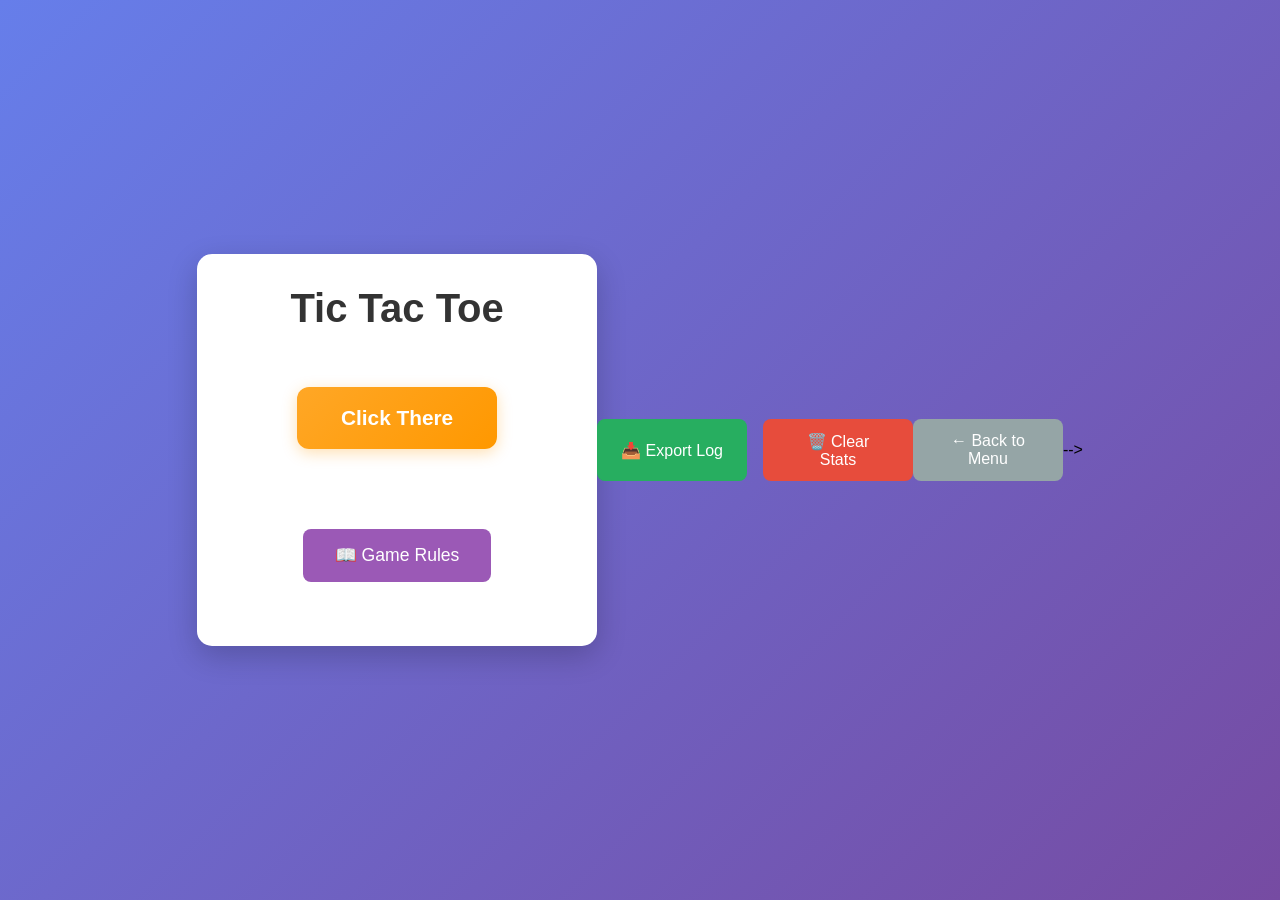
==== commit f7c24fd0: "Add files via upload" ====
--- a/Game-main/index.html
+++ b/Game-main/index.html
@@ -19,10 +19,11 @@
                 </div>
             </div>
             <button class="rules-btn" id="rulesBtn">📖 Game Rules</button>
-            <button class="stats-btn" id="statsBtn">📊 View Stats</button>
+            <!-- <button class="stats-btn" id="statsBtn">📊 View Stats</button> -->
         </div>
         
-        <!-- Stats Menu -->
+        <!-- Stats Menu - Hidden -->
+        <!-- 
         <div class="stats-menu" id="statsMenu" style="display: none;">
             <h3>📊 Game Statistics</h3>
             <div class="stats-content">
@@ -36,6 +37,7 @@
             </div>
             <button class="back-btn" id="backFromStatsBtn">← Back to Menu</button>
         </div>
+        -->
         
         <div class="rules-menu" id="rulesMenu" style="display: none;">
             <h3>🎮 Game Rules</h3>
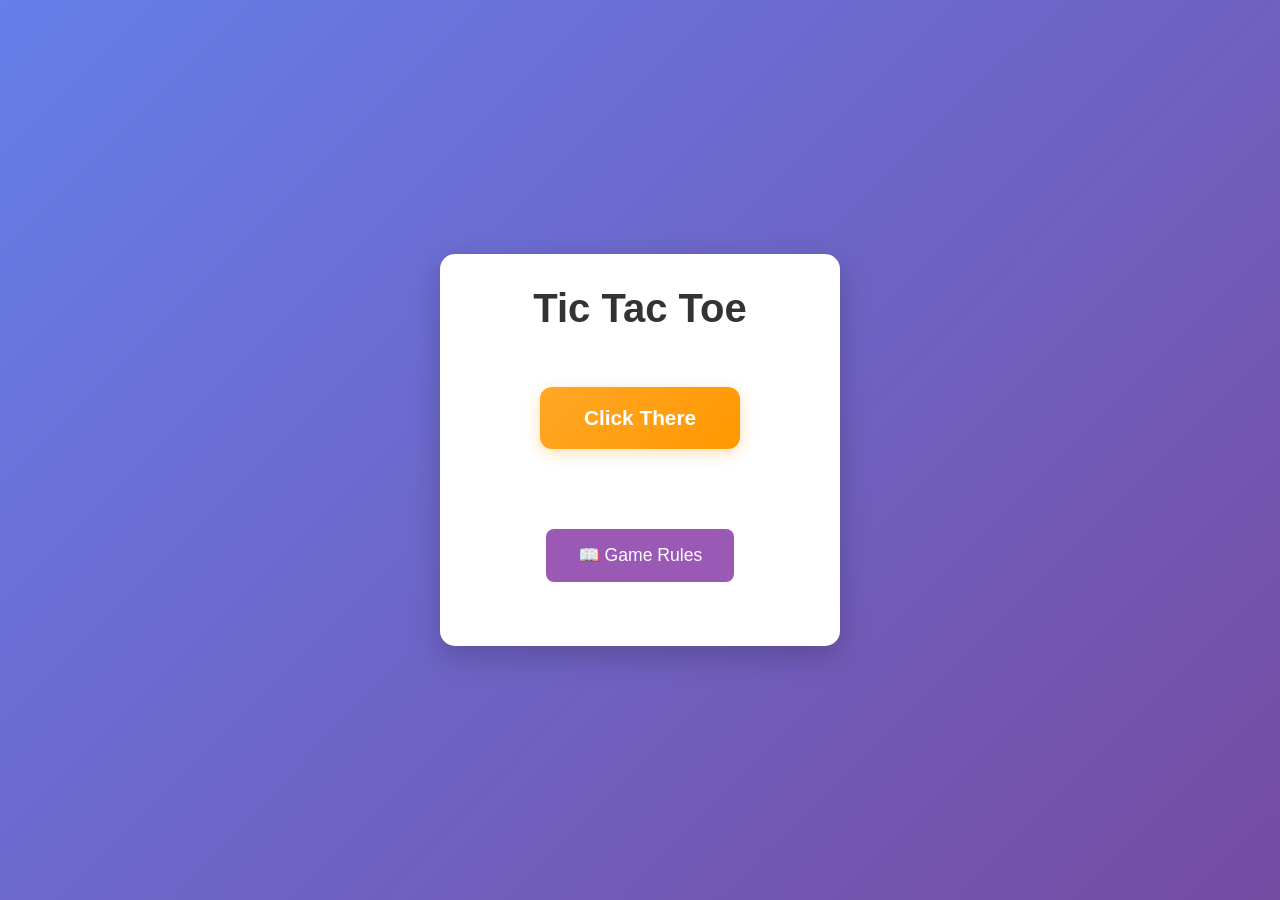
==== commit 31ba227b: "Add files via upload" ====
--- a/Game-main/index.html
+++ b/Game-main/index.html
@@ -19,25 +19,7 @@
                 </div>
             </div>
             <button class="rules-btn" id="rulesBtn">📖 Game Rules</button>
-            <!-- <button class="stats-btn" id="statsBtn">📊 View Stats</button> -->
         </div>
-        
-        <!-- Stats Menu - Hidden -->
-        <!-- 
-        <div class="stats-menu" id="statsMenu" style="display: none;">
-            <h3>📊 Game Statistics</h3>
-            <div class="stats-content">
-                <div class="stats-display" id="statsDisplay">
-                    <!-- Stats will be populated by JavaScript -->
-                </div>
-                <div class="stats-controls">
-                    <button class="export-btn" id="exportLogBtn">📥 Export Log</button>
-                    <button class="clear-btn" id="clearStatsBtn">🗑️ Clear Stats</button>
-                </div>
-            </div>
-            <button class="back-btn" id="backFromStatsBtn">← Back to Menu</button>
-        </div>
-        -->
         
         <div class="rules-menu" id="rulesMenu" style="display: none;">
             <h3>🎮 Game Rules</h3>
--- a/Game-main/index.css
+++ b/Game-main/index.css
@@ -114,123 +114,26 @@
     background: #8e44ad;
 }
 
-.stats-btn {
-    background: #3498db;
-    color: white;
-    border: none;
-    padding: 1rem 2rem;
-    margin: 1rem 0.5rem 0 0.5rem;
-    border-radius: 8px;
-    font-size: 1.1rem;
-    cursor: pointer;
-    transition: background 0.3s ease;
-    min-width: 180px;
-}
-
-.stats-btn:hover {
-    background: #2980b9;
-}
-
 .rules-menu {
     text-align: left;
     max-width: 600px;
     margin: 0 auto;
 }
 
-.stats-menu {
-    text-align: left;
-    max-width: 600px;
-    margin: 0 auto;
-}
-
-.rules-menu h2, .stats-menu h3 {
+.rules-menu h2 {
     text-align: center;
     color: #333;
     margin-bottom: 1.5rem;
     font-size: 2rem;
 }
 
-.rules-content, .stats-content {
+.rules-content {
     background: rgba(255, 255, 255, 0.1);
     padding: 1.5rem;
     border-radius: 10px;
     margin-bottom: 1.5rem;
     max-height: 400px;
     overflow-y: auto;
-}
-
-.stats-display {
-    margin-bottom: 1.5rem;
-}
-
-.stat-item {
-    display: flex;
-    justify-content: space-between;
-    align-items: center;
-    padding: 0.8rem 0;
-    border-bottom: 1px solid rgba(0, 0, 0, 0.1);
-}
-
-.stat-item:last-child {
-    border-bottom: none;
-}
-
-.stat-label {
-    font-weight: bold;
-    color: #333;
-}
-
-.stat-value {
-    color: #666;
-    font-weight: bold;
-}
-
-.stat-value.win {
-    color: #27ae60;
-}
-
-.stat-value.loss {
-    color: #e74c3c;
-}
-
-.stat-value.draw {
-    color: #f39c12;
-}
-
-.stat-value.timeout {
-    color: #8e44ad;
-}
-
-.stats-controls {
-    display: flex;
-    gap: 1rem;
-    justify-content: center;
-    flex-wrap: wrap;
-}
-
-.export-btn, .clear-btn {
-    background: #27ae60;
-    color: white;
-    border: none;
-    padding: 0.8rem 1.5rem;
-    border-radius: 8px;
-    font-size: 1rem;
-    cursor: pointer;
-    transition: background 0.3s ease;
-    flex: 1;
-    max-width: 150px;
-}
-
-.export-btn:hover {
-    background: #229954;
-}
-
-.clear-btn {
-    background: #e74c3c;
-}
-
-.clear-btn:hover {
-    background: #c0392b;
 }
 
 .rule-section {
@@ -1876,27 +1779,4 @@
         bottom: -40px;
         font-size: 0.8rem;
     }
-    
-    .stats-menu, .rules-menu {
-        margin: 0 1rem;
-    }
-    
-    .stats-controls {
-        flex-direction: column;
-        gap: 0.5rem;
-    }
-    
-    .export-btn, .clear-btn {
-        max-width: none;
-    }
-    
-    .stat-item {
-        flex-direction: column;
-        align-items: flex-start;
-        gap: 0.3rem;
-    }
-    
-    .stat-value {
-        font-size: 1.1rem;
-    }
 }
